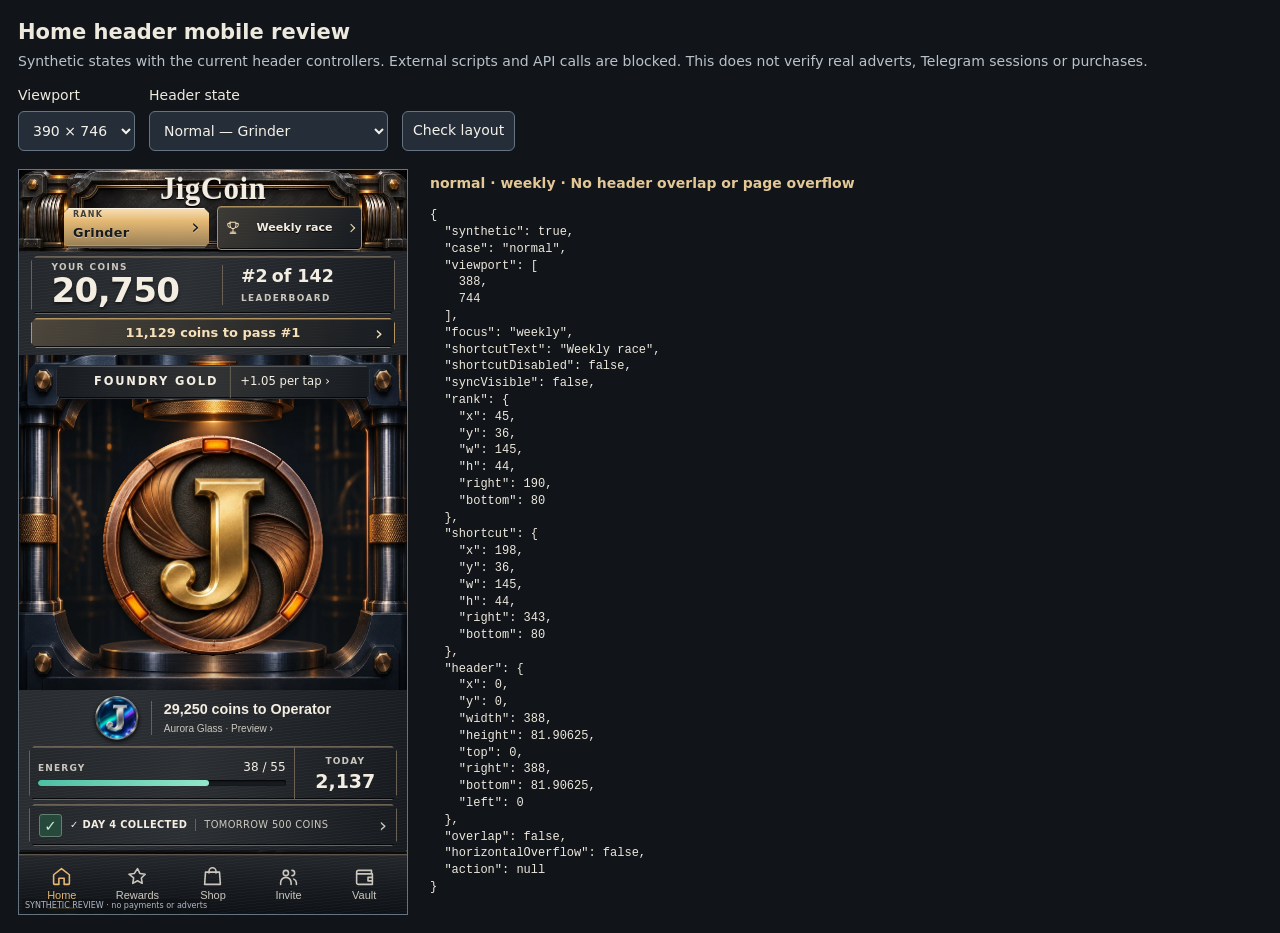
==== recovery/home-header-mobile-review.html @ b45a0bf8 "Preview balanced Home header with synthetic mobile states" ====
<!doctype html><html lang="en"><head><meta charset="utf-8"><meta name="viewport" content="width=device-width,initial-scale=1"><title>Home header mobile review — synthetic</title><style>
*{box-sizing:border-box}body{margin:0;background:#11151a;color:#eee9dd;font:14px/1.4 system-ui,sans-serif}main{padding:18px;max-width:1300px;margin:auto}h1{font-size:21px;margin:0 0 5px}p{margin:5px 0 14px;color:#b9c2cb}.controls{display:flex;gap:14px;flex-wrap:wrap;align-items:end}label{display:grid;gap:5px}select,button{font:inherit;min-height:40px;padding:6px 10px;border:1px solid #667482;background:#252e38;color:#f4f1e9;border-radius:6px}.stage{display:flex;gap:22px;align-items:flex-start;margin-top:18px;overflow:auto}iframe{display:block;flex:none;background:#111;border:1px solid #667482;width:390px;height:746px;border-radius:0}pre{font-size:12px;white-space:pre-wrap;max-width:580px;margin:0;overflow-wrap:anywhere}aside{min-width:240px}.status{color:#e3c795;font-weight:600}</style></head><body><main><h1>Home header mobile review</h1><p>Synthetic states with the current header controllers. External scripts and API calls are blocked. This does not verify real adverts, Telegram sessions or purchases.</p><div class="controls"><label>Viewport<select id="viewport"><option value="320,568">320 × 568</option><option value="390,746" selected>390 × 746</option><option value="430,832">430 × 832</option></select></label><label>Header state<select id="state"><option value="normal">Normal — Grinder</option><option value="long">Long rank — JigCoin Legend</option><option value="ready">Prepared refill advert</option><option value="claim">Confirmed refill claim</option><option value="cooldown">Successful refill cooldown</option><option value="no-fill">No-fill retry wait</option><option value="offline">Offline</option><option value="connecting">Connecting</option><option value="sync">Tap sync warning</option></select></label><button id="report">Check layout</button></div><div class="stage"><iframe id="phone" title="Synthetic JigCoin mobile preview" src="./home-header-review.html?case=normal"></iframe><aside><p class="status" id="summary">Loading synthetic preview…</p><pre id="details"></pre></aside></div></main><script>
const phone=document.getElementById('phone'),view=document.getElementById('viewport'),state=document.getElementById('state');
view.onchange=()=>{const [w,h]=view.value.split(',');phone.style.width=w+'px';phone.style.height=h+'px'};
state.onchange=()=>phone.contentWindow.postMessage({type:'jigcoin-home-fixture-case',case:state.value},location.origin);
document.getElementById('report').onclick=()=>phone.contentWindow.postMessage({type:'jigcoin-home-fixture-report'},location.origin);
window.addEventListener('message',e=>{if(e.origin!==location.origin||e.data?.type!=='jigcoin-home-fixture')return;const r=e.data.report;document.getElementById('summary').textContent=r.case+' · '+r.focus+' · '+(r.overlap?'CONTROLS OVERLAP':r.horizontalOverflow?'PAGE OVERFLOWS':'No header overlap or page overflow');document.getElementById('details').textContent=JSON.stringify(r,null,2)});
</script></body></html>
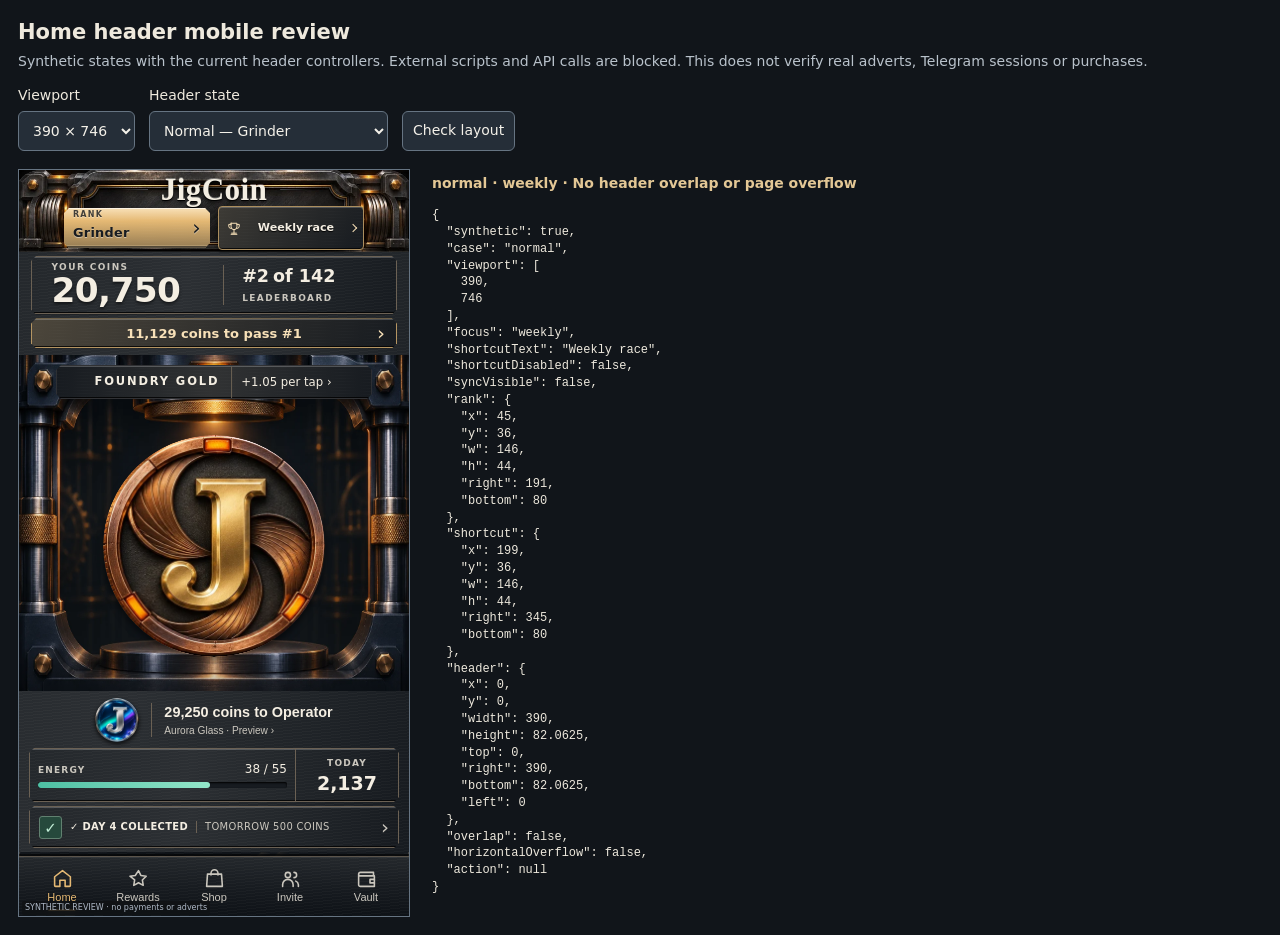
==== commit f1f9c0e5: "Refine Home rank accessibility and exact mobile preview sizes" ====
--- a/recovery/home-header-mobile-review.html
+++ b/recovery/home-header-mobile-review.html
@@ -1,5 +1,5 @@
 <!doctype html><html lang="en"><head><meta charset="utf-8"><meta name="viewport" content="width=device-width,initial-scale=1"><title>Home header mobile review — synthetic</title><style>
-*{box-sizing:border-box}body{margin:0;background:#11151a;color:#eee9dd;font:14px/1.4 system-ui,sans-serif}main{padding:18px;max-width:1300px;margin:auto}h1{font-size:21px;margin:0 0 5px}p{margin:5px 0 14px;color:#b9c2cb}.controls{display:flex;gap:14px;flex-wrap:wrap;align-items:end}label{display:grid;gap:5px}select,button{font:inherit;min-height:40px;padding:6px 10px;border:1px solid #667482;background:#252e38;color:#f4f1e9;border-radius:6px}.stage{display:flex;gap:22px;align-items:flex-start;margin-top:18px;overflow:auto}iframe{display:block;flex:none;background:#111;border:1px solid #667482;width:390px;height:746px;border-radius:0}pre{font-size:12px;white-space:pre-wrap;max-width:580px;margin:0;overflow-wrap:anywhere}aside{min-width:240px}.status{color:#e3c795;font-weight:600}</style></head><body><main><h1>Home header mobile review</h1><p>Synthetic states with the current header controllers. External scripts and API calls are blocked. This does not verify real adverts, Telegram sessions or purchases.</p><div class="controls"><label>Viewport<select id="viewport"><option value="320,568">320 × 568</option><option value="390,746" selected>390 × 746</option><option value="430,832">430 × 832</option></select></label><label>Header state<select id="state"><option value="normal">Normal — Grinder</option><option value="long">Long rank — JigCoin Legend</option><option value="ready">Prepared refill advert</option><option value="claim">Confirmed refill claim</option><option value="cooldown">Successful refill cooldown</option><option value="no-fill">No-fill retry wait</option><option value="offline">Offline</option><option value="connecting">Connecting</option><option value="sync">Tap sync warning</option></select></label><button id="report">Check layout</button></div><div class="stage"><iframe id="phone" title="Synthetic JigCoin mobile preview" src="./home-header-review.html?case=normal"></iframe><aside><p class="status" id="summary">Loading synthetic preview…</p><pre id="details"></pre></aside></div></main><script>
+*{box-sizing:border-box}body{margin:0;background:#11151a;color:#eee9dd;font:14px/1.4 system-ui,sans-serif}main{padding:18px;max-width:1300px;margin:auto}h1{font-size:21px;margin:0 0 5px}p{margin:5px 0 14px;color:#b9c2cb}.controls{display:flex;gap:14px;flex-wrap:wrap;align-items:end}label{display:grid;gap:5px}select,button{font:inherit;min-height:40px;padding:6px 10px;border:1px solid #667482;background:#252e38;color:#f4f1e9;border-radius:6px}.stage{display:flex;gap:22px;align-items:flex-start;margin-top:18px;overflow:auto}iframe{box-sizing:content-box;display:block;flex:none;background:#111;border:1px solid #667482;width:390px;height:746px;border-radius:0}pre{font-size:12px;white-space:pre-wrap;max-width:580px;margin:0;overflow-wrap:anywhere}aside{min-width:240px}.status{color:#e3c795;font-weight:600}</style></head><body><main><h1>Home header mobile review</h1><p>Synthetic states with the current header controllers. External scripts and API calls are blocked. This does not verify real adverts, Telegram sessions or purchases.</p><div class="controls"><label>Viewport<select id="viewport"><option value="320,568">320 × 568</option><option value="390,746" selected>390 × 746</option><option value="430,832">430 × 832</option></select></label><label>Header state<select id="state"><option value="normal">Normal — Grinder</option><option value="long">Long rank — JigCoin Legend</option><option value="ready">Prepared refill advert</option><option value="claim">Confirmed refill claim</option><option value="cooldown">Successful refill cooldown</option><option value="no-fill">No-fill retry wait</option><option value="offline">Offline</option><option value="connecting">Connecting</option><option value="sync">Tap sync warning</option></select></label><button id="report">Check layout</button></div><div class="stage"><iframe id="phone" title="Synthetic JigCoin mobile preview" src="./home-header-review.html?case=normal"></iframe><aside><p class="status" id="summary">Loading synthetic preview…</p><pre id="details"></pre></aside></div></main><script>
 const phone=document.getElementById('phone'),view=document.getElementById('viewport'),state=document.getElementById('state');
 view.onchange=()=>{const [w,h]=view.value.split(',');phone.style.width=w+'px';phone.style.height=h+'px'};
 state.onchange=()=>phone.contentWindow.postMessage({type:'jigcoin-home-fixture-case',case:state.value},location.origin);
